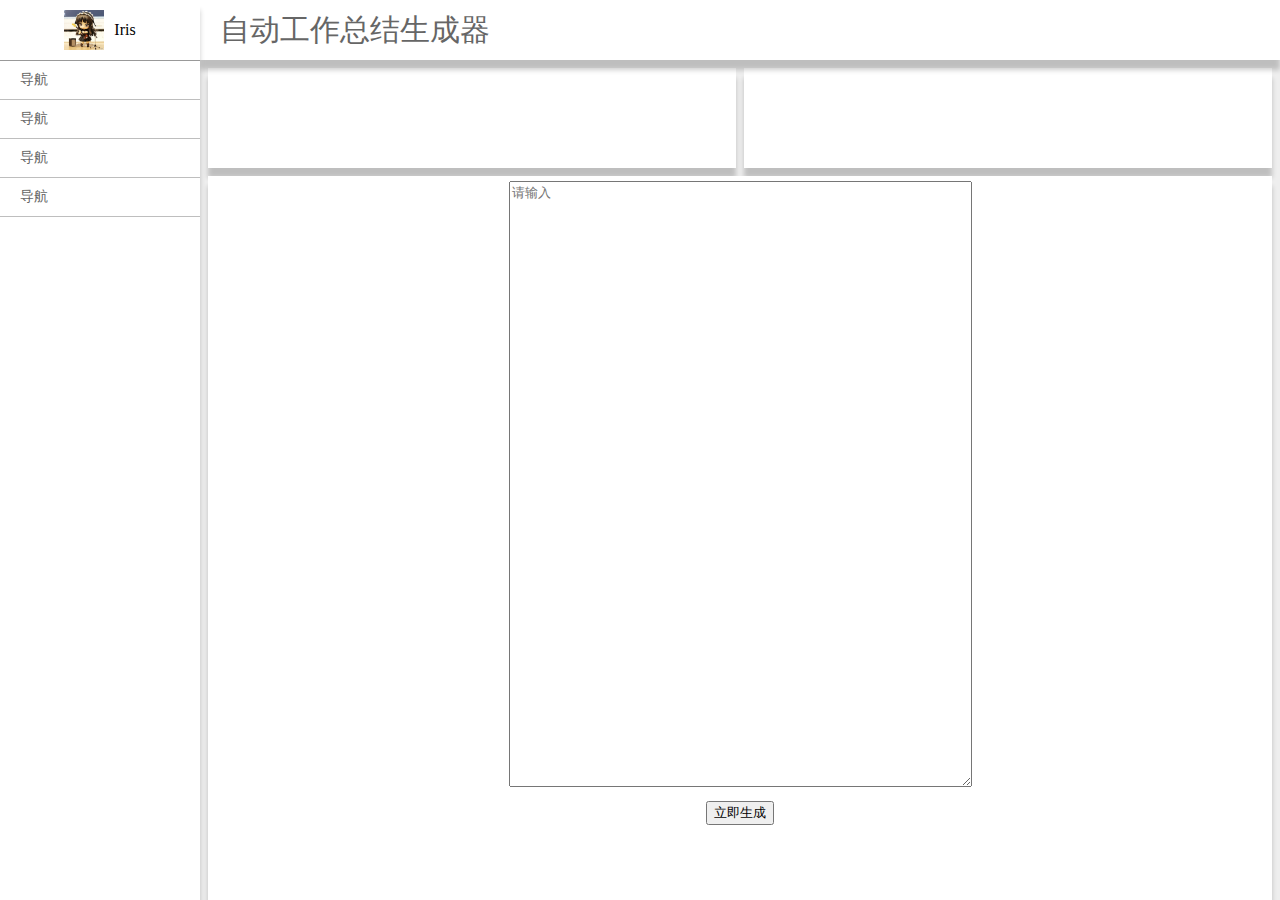
==== html/autosummary.html @ d39a835c "添加自动工作总结生成器(Beta 0.1)" ====
<!DOCTYPE html>
<meta name="viewport"
    content="width=device-width,initial-scale=1.0, minimum-scale=1.0, maximum-scale=1.0, user-scalable=no" />
<html lang="en">

<head>
    <meta charset="UTF-8">
    <title>自动工作总结生成器</title>
    <link type="text/css" rel="stylesheet" href="../css/autostyle.css" />
    <script type="text/javascript" src="../js/readline.js"></script>
</head>

<body class="flex">
    <!-- 侧边栏 -->
    <div style="z-index: 2;" class="whiteback cebian yinying">
        <!-- 头像栏 -->
        <div style="padding: 10px; align-items: center; justify-content: center; border-bottom: 1px solid #999"
            class="flex">
            <img src="../imgs/touxiang.jpg" width="40px" height="40px" alt="">
            <div style="margin-left: 10px;">Iris</div>
        </div>
        <!-- 导航栏 -->
        <div class="flex1">
            <div class="daohang">导航</div>
            <div class="daohang">导航</div>
            <div class="daohang">导航</div>
            <div class="daohang">导航</div>
        </div>
    </div>
    <!-- 主区域 -->
    <div class="flex1 flex column">
        <!-- 头部栏 -->
        <div style="z-index: 1;" class="whiteback toubu yinying">
            <div class="biaoti">自动工作总结生成器</div>
        </div>
        <!-- 内容区 -->
        <div class="flex1 flex overflow1 neirong">
            <!-- 左区 -->
            <div style="flex: 1" class="flex column mg8">
                <!-- 公告区 -->
                <div class="flex">
                    <div style="height: 100px" class="flex1 whiteback mgr8 yinying"></div>
                    <div style="height: 100px" class="flex1 whiteback yinying"></div>
                </div>
                <!-- 数据区 -->
                <div class="flex column">
                    <div style="height: 900px" class="whiteback mgt8 yinying juzhong">
                        <textarea id="biaodan" name="myTextarea" placeholder="请输入" cols="55" rows="40" minlength="10"
                            maxlength="500" required></textarea>
                        <div>
                            <button style="margin-top: 10px" type="button" name="myButton" onclick="readline()">
                                立即生成
                            </button>
                        </div>
                    </div>
                    <div style="height: 900px" class="whiteback mgt8 yinying juzhong">
                        <text id="jieguo">
                    </div>
                </div>
            </div>
            <!-- 右区 -->
            <!-- <div style="flex: 1" class="flex column"></div> -->
        </div>
    </div>
</body>

</html>
---- css/autostyle.css ----
body {
    margin: 0;
    height: 100vh;
    background-color: #eee;
}

/* * {
    border: 1px solid black;
} */

.yinying {
    box-shadow:0px 10px 5px 0px rgba(0,0,0,0.2);
}

.flex {
    display: flex;
}

.whiteback {
    background-color: white;
}
/* 
    主区域占满除侧边栏所有区域
*/
.flex1 {
    flex: 1;
}

.column {
    flex-direction: column;
}


.cebian {
    width: 200px;
}

/* 当屏幕小于600px要隐藏侧边栏 */
@media (max-width: 600px) {
    .cebian {
        display: none;
    }
    .neirong {
        flex-direction: column;
    }
    /* .gonggao {
        flex-direction: column;
    } */
}


.toubu {
    height: 60px;
}

.mg8 {
    margin: 8px;
}

.mgr8 {
    margin-right: 8px;
}

.mgt8 {
    margin-top: 8px;
}

.overflow1 {
    overflow: auto;
}

.daohang {
    padding: 10px 20px;
    border-bottom: 1px solid rgb(190, 190, 190);
    font-size: 14px;
    color: #666;
}

.biaoti {
    padding: 10px 20px;
    font-size:30px;
    color: #666;
}

.juzhong {
    padding-top:5px;
    text-align: center;
}
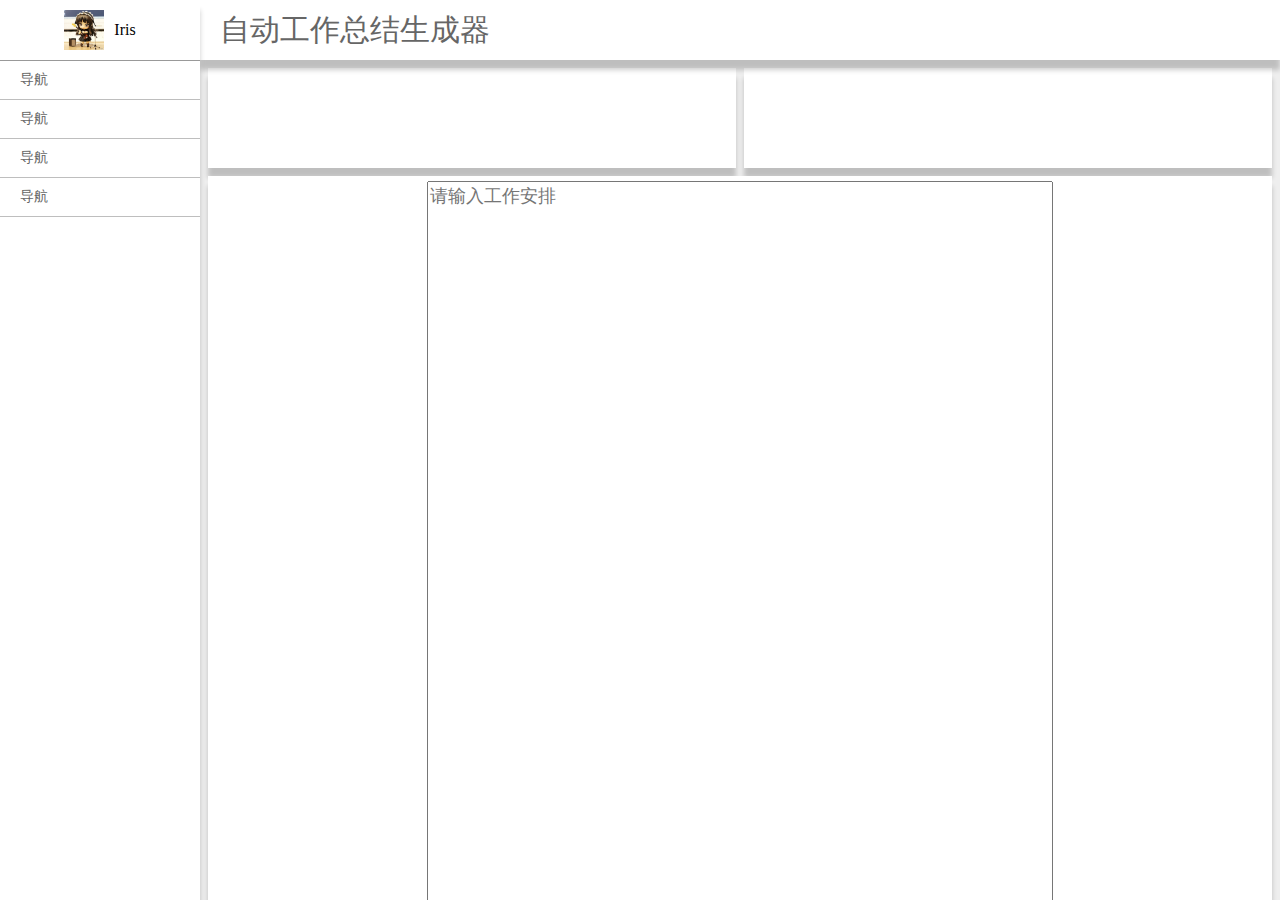
==== commit 9b927f07: "beta v0.0.1" ====
--- a/html/autosummary.html
+++ b/html/autosummary.html
@@ -44,9 +44,11 @@
                 </div>
                 <!-- 数据区 -->
                 <div class="flex column">
-                    <div style="height: 900px" class="whiteback mgt8 yinying juzhong">
-                        <textarea id="biaodan" name="myTextarea" placeholder="请输入" cols="55" rows="40" minlength="10"
-                            maxlength="500" required></textarea>
+                    <div style="height: 1500px" class="whiteback mgt8 yinying juzhong">
+                        <textarea style="font-size: 18px;" id="biaodan" name="myTextarea" placeholder="请输入工作安排"
+                            cols="55" rows="40" minlength="10" maxlength="500" required></textarea>
+                        <textarea style="font-size: 18px;" id="yeban" name="myTextarea2" placeholder="请输入夜班安排" cols="55"
+                            rows="15" minlength="10" maxlength="500" required></textarea>
                         <div>
                             <button style="margin-top: 10px" type="button" name="myButton" onclick="readline()">
                                 立即生成
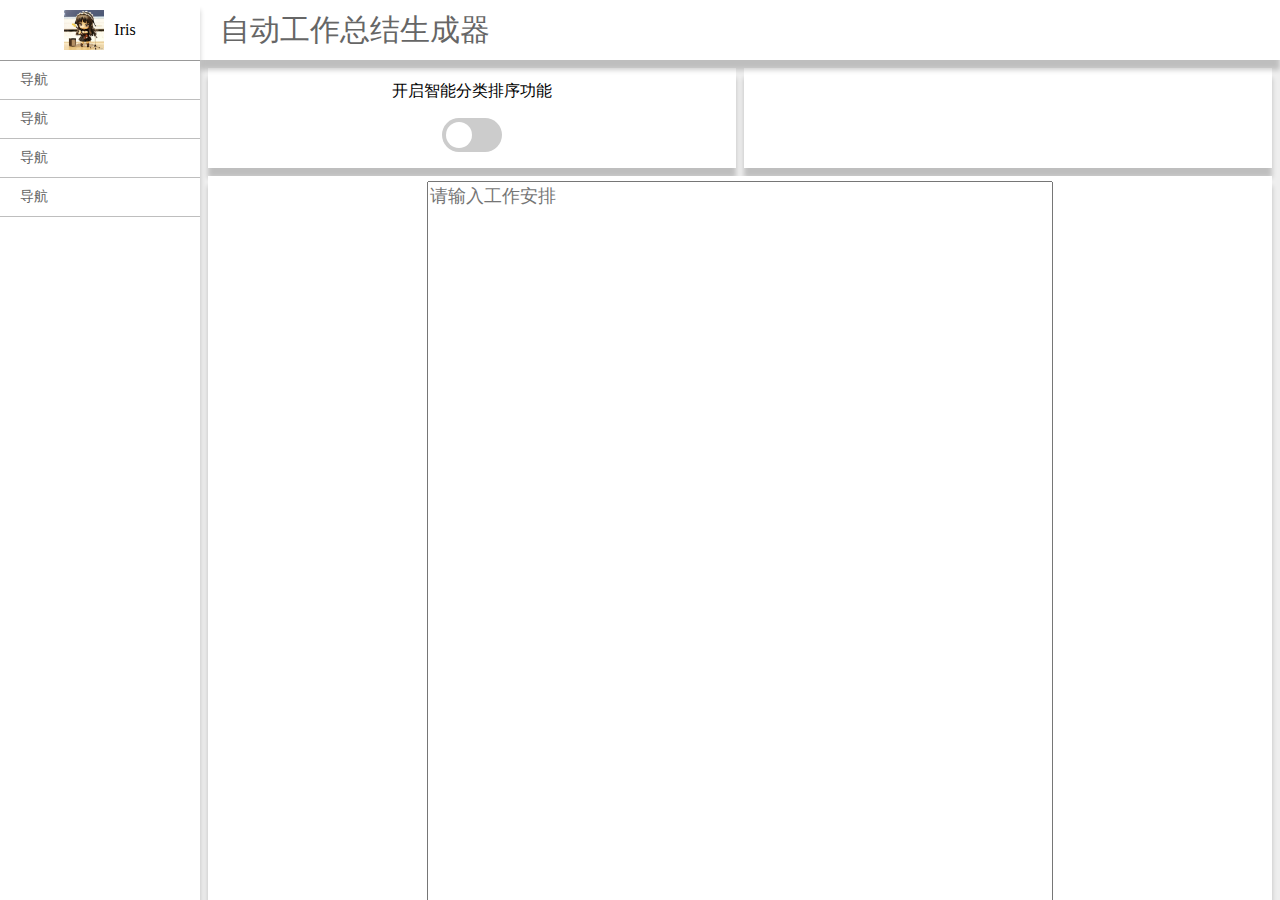
==== commit 8d83b5af: "增加总结智能分类排序功能" ====
--- a/html/autosummary.html
+++ b/html/autosummary.html
@@ -39,7 +39,17 @@
             <div style="flex: 1" class="flex column mg8">
                 <!-- 公告区 -->
                 <div class="flex">
-                    <div style="height: 100px" class="flex1 whiteback mgr8 yinying"></div>
+                    <div style="height: 100px" class="flex1 whiteback mgr8 yinying">
+                        <div>
+                            <div class="juzhong mgt8">
+                                <div>开启智能分类排序功能</div>
+                                <label class="switch mgt16">
+                                    <input type="checkbox" id="mySwitch" onchange="updateStatus()">
+                                    <span class="slider round"></span>
+                                </label>
+                            </div>
+                        </div>
+                    </div>
                     <div style="height: 100px" class="flex1 whiteback yinying"></div>
                 </div>
                 <!-- 数据区 -->
--- a/css/autostyle.css
+++ b/css/autostyle.css
@@ -65,6 +65,10 @@
     margin-top: 8px;
 }
 
+.mgt16 {
+    margin-top: 16px;
+}
+
 .overflow1 {
     overflow: auto;
 }
@@ -85,4 +89,67 @@
 .juzhong {
     padding-top:5px;
     text-align: center;
+}
+
+
+/* 按钮css */
+.switch {
+    position: relative;
+    display: inline-block;
+    width: 60px;
+    height: 34px;
+}
+ 
+.switch input {
+    opacity: 0;
+    width: 0;
+    height: 0;
+}
+ 
+.slider {
+    position: absolute;
+    cursor: pointer;
+    top: 0;
+    left: 0;
+    right: 0;
+    bottom: 0;
+    background-color: #ccc;
+    -webkit-transition: .4s;
+    transition: .4s;
+    border-radius: 34px;
+}
+ 
+.slider:before {
+    position: absolute;
+    content: "";
+    height: 26px;
+    width: 26px;
+    left: 4px;
+    bottom: 4px;
+    background-color: white;
+    -webkit-transition: .4s;
+    transition: .4s;
+    border-radius: 50%;
+}
+ 
+input:checked + .slider {
+    background-color: #4CD964;
+}
+ 
+input:focus + .slider {
+    box-shadow: 0 0 1px #4CD964;
+}
+ 
+input:checked + .slider:before {
+    -webkit-transform: translateX(26px);
+    -ms-transform: translateX(26px);
+    transform: translateX(26px);
+}
+ 
+.slider.round {
+    border-radius: 34px;
+}
+ 
+.slider.round:before {
+    border-radius: 50%;
 }